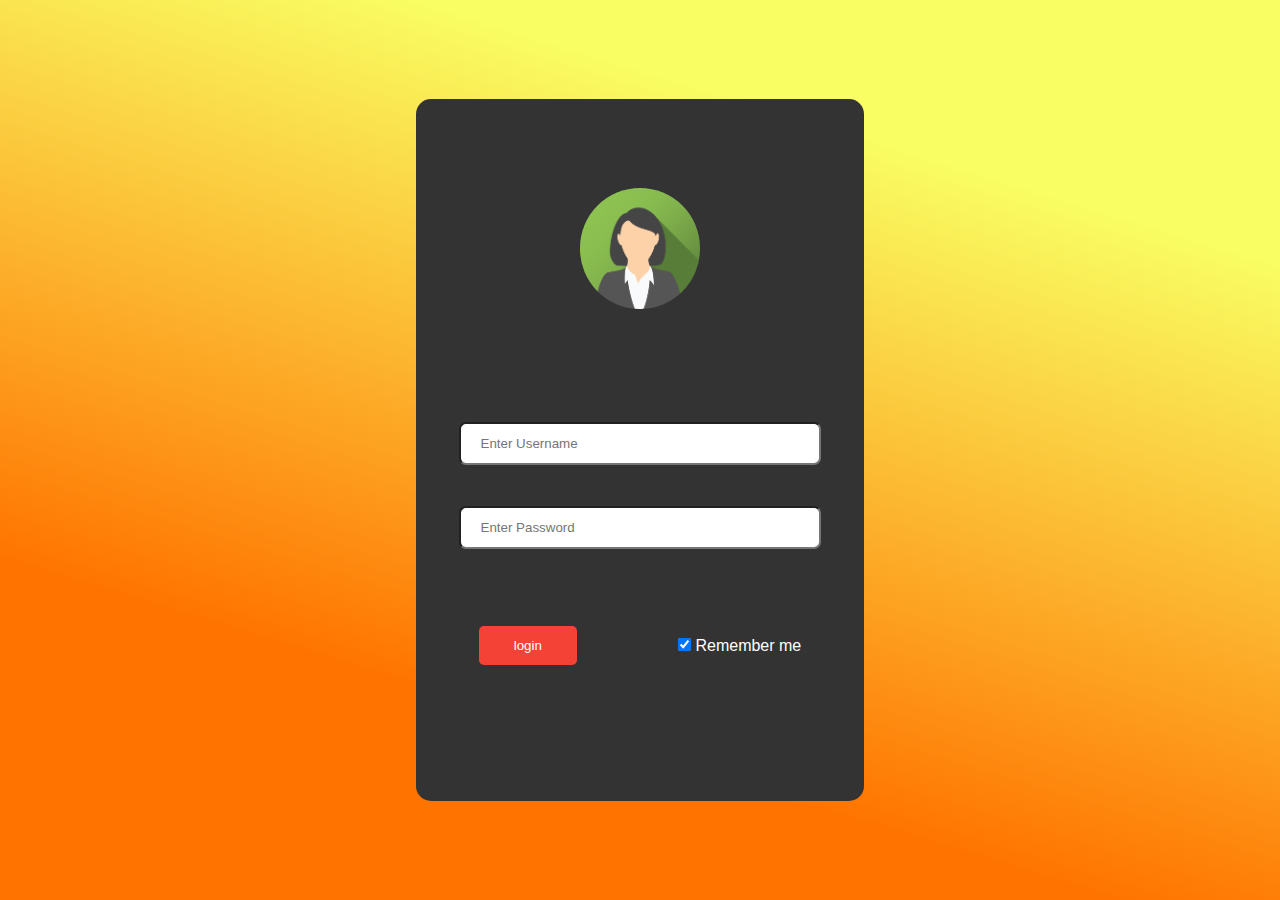
==== login.html @ 7e6c25d4 "just commit" ====
<!DOCTYPE html>
<html lang="en">
<head>
    <meta charset="UTF-8">
    <meta http-equiv="X-UA-Compatible" content="IE=edge">
    <meta name="viewport" content="width=device-width, initial-scale=1.0">
    <title>SISNatural</title>
    <link rel="stylesheet" href=".//css/mainStyle.css">
    <link rel="stylesheet" href="https://fonts.googleapis.com/css2?family=Material+Symbols+Outlined:opsz,wght,FILL,GRAD@20..48,100..700,0..1,-50..200" />
    <link rel="stylesheet" href="path/to/font-awesome/css/font-awesome.min.css">
    <link rel="preconnect" href="https://fonts.gstatic.com" crossorigin>
    <link href="https://fonts.googleapis.com/css2?family=Kanit:wght@200;300;400&family=Merriweather+Sans:wght@300;400;600&family=Roboto&family=Varela+Round&display=swap" rel="stylesheet">
    <script src="./javascript/script.js"></script>
</head>
<body>

    <section class="home">
        <div class="login-panel">

<form  action="index.html">
  <div class="imgcontainer">
    <img src="images/img_avatar2.png" alt="Avatar" class="avatar">
  </div>

  <div class="container">

    <input type="text" id="username" placeholder="Enter Username" name="uname" required>
    <input type="password" id="password" placeholder="Enter Password" name="psw" required>
    
    
  </div>

  <div class="footer">
    <input type="submit" onclick="message()" id="submit" value="login" class="cancelbtn"></input>
    <label class="checkbox-label">
      <input type="checkbox" checked="checked" name="remember"> Remember me
    </label>
  </div>
</form>
        </div>
    </section>
</body>
</html>
---- css/mainStyle.css ----
*{
    padding: 0;
    margin: 0;
    box-sizing: border-box;
    /* border: 1px solid white; */
}
.navbar{
    width: 100%;
    height: 70px;
    display: flex;
    align-items: center;
    padding: 0 100px;
    background-color: rgb(247, 247, 247);
    position: fixed;
    top: 0;
    z-index: 3;
    box-shadow: 0 5px 20px -5px rgba(0,0,0,.2);
}
.container-navbar{
    width: 90%;
    height: 100%;
    display: flex;
    justify-content: space-between;
}

.logo{
    width: 20%;
    height: 100%;
}
.logo img{
    width: 110px;
    height: 110px;
}
.menu{
    width: 70%;
    height: 100%;
    display: flex;
    align-items: center;
    justify-content: space-evenly;
    position: relative;
}
.menu ul{
    position: absolute;
    right: 0;
    display: flex;
    width: 60%;
    justify-content: space-between;
    width: 70%;
}
.menu li{
    list-style: none;
}
.menu a{
    text-decoration: none;
    color: #ea4723;
    font-size: 20px;
}
.home{
    background: rgb(255,115,0);
    background: linear-gradient(17deg, rgba(255,115,0,1) 26%, rgba(249,255,99,1) 80%);     background-size: cover;
    width: 100%;
    height: 100vh;
    display: flex;
    align-items: center;
    justify-content: center;

}
.login-panel{
    width: 35%;
    height: 78vh;
    border-radius: 15px;
    background-color: #333;
    display: flex;
    justify-content: center;
    margin: 0px auto;
}

body {
    font-family: Arial, Helvetica, sans-serif;
}


input[type=text], input[type=password] {
  width: 100%;
  border-radius: 7px;
  padding: 12px 20px;
  display: inline-block;
  /* border: 1px solid #ccc; */
  box-sizing: border-box;
  margin-bottom: 10px;
}

form{
    display: flex;
    flex-direction: column;
    justify-content: space-evenly;
    align-items: center;
    height: 90%;
    width: 90%;
    padding: 30px 0px;
    /* border: 1px solid white; */
}

.cancelbtn :hover {
  opacity: 0.8;
}

.cancelbtn {
  width: auto;
  padding: 12px 35px;
  background-color: #f44336;
  border-radius: 5px;
  color: white;
  border: none;
  cursor: pointer;
}

.imgcontainer {
  text-align: center;
  margin: 24px 0 12px 0;
}

img.avatar {
  width: 30%;
  border-radius: 50%;
}

.container {
    width: 90%;
    height: 35%;
    margin-top: 30px;
    display: flex;
    flex-direction: column;
    justify-content: space-evenly;
    align-items: center;
}
.footer{
    width: 80%;
    display: flex;
    justify-content: space-between;
    align-items: center;
}

.footer a{
    text-decoration: none;
    color: white;
}
.checkbox-label{
    color: white;
}
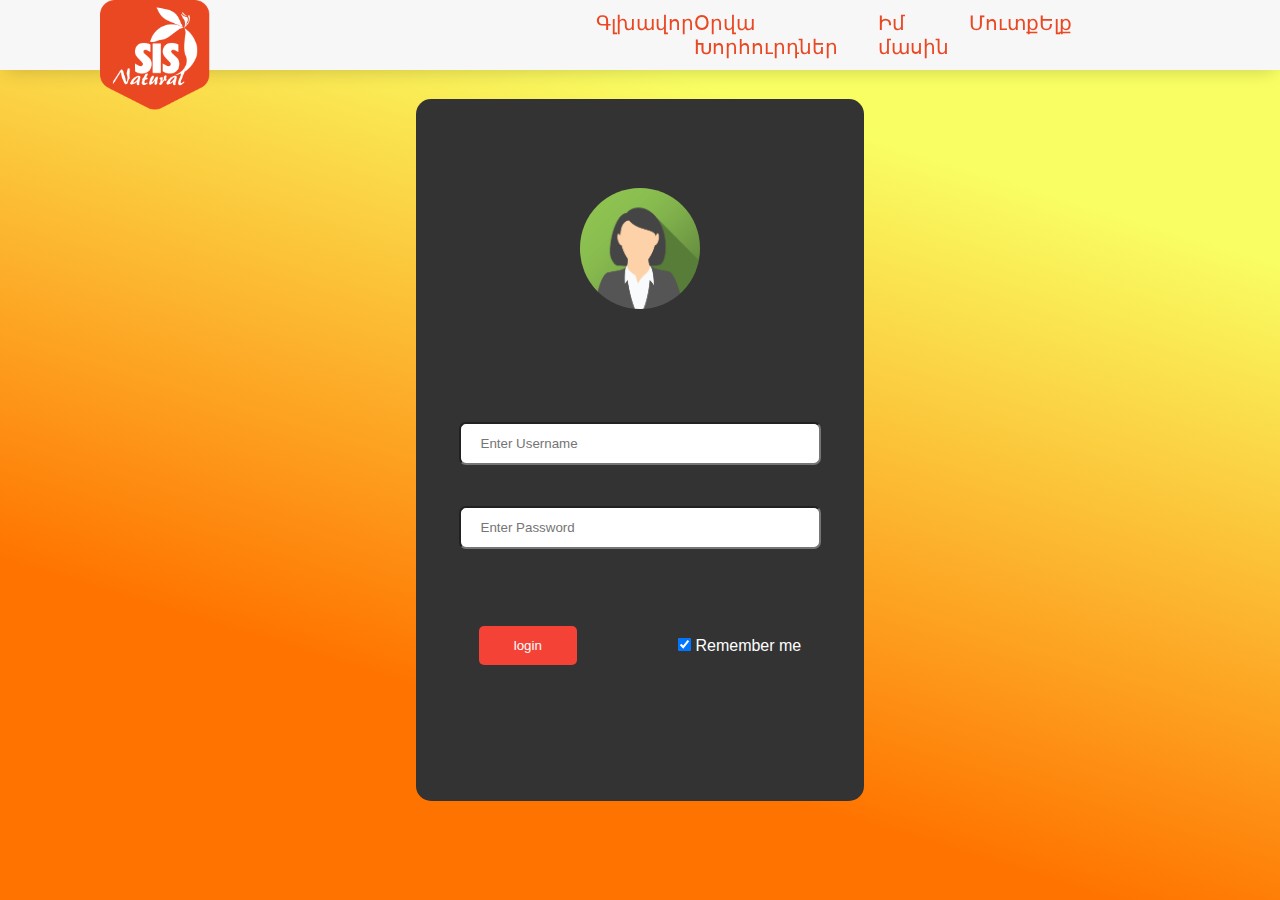
==== commit 5a6414e4: "hello commit" ====
--- a/login.html
+++ b/login.html
@@ -13,7 +13,25 @@
     <script src="./javascript/script.js"></script>
 </head>
 <body>
-
+  <div class="navbar">
+    <div class="container-navbar">
+        <div class="logo">
+            <img src="./images/logo.png" alt="">
+        </div>
+        <div class="menu">
+            <ul>
+                <li><a href="#">Գլխավոր</a></li>
+                <li><a id="a-href" href="#">Օրվա Խորհուրդներ</a></li>
+                <li><a href="#">Իմ մասին</a></li>
+                <li><a href="login.html" style="display: flex;">Մուտք</a></li>
+                <li><a id="exit-id" onclick="openPopup()" href="#">
+                    <i class="fa-sharp fa-solid fa-person-walking-arrow-right"></i>
+                    Ելք
+                </a></li>
+            </ul>
+        </div>
+    </div>
+</div>
     <section class="home">
         <div class="login-panel">
 
